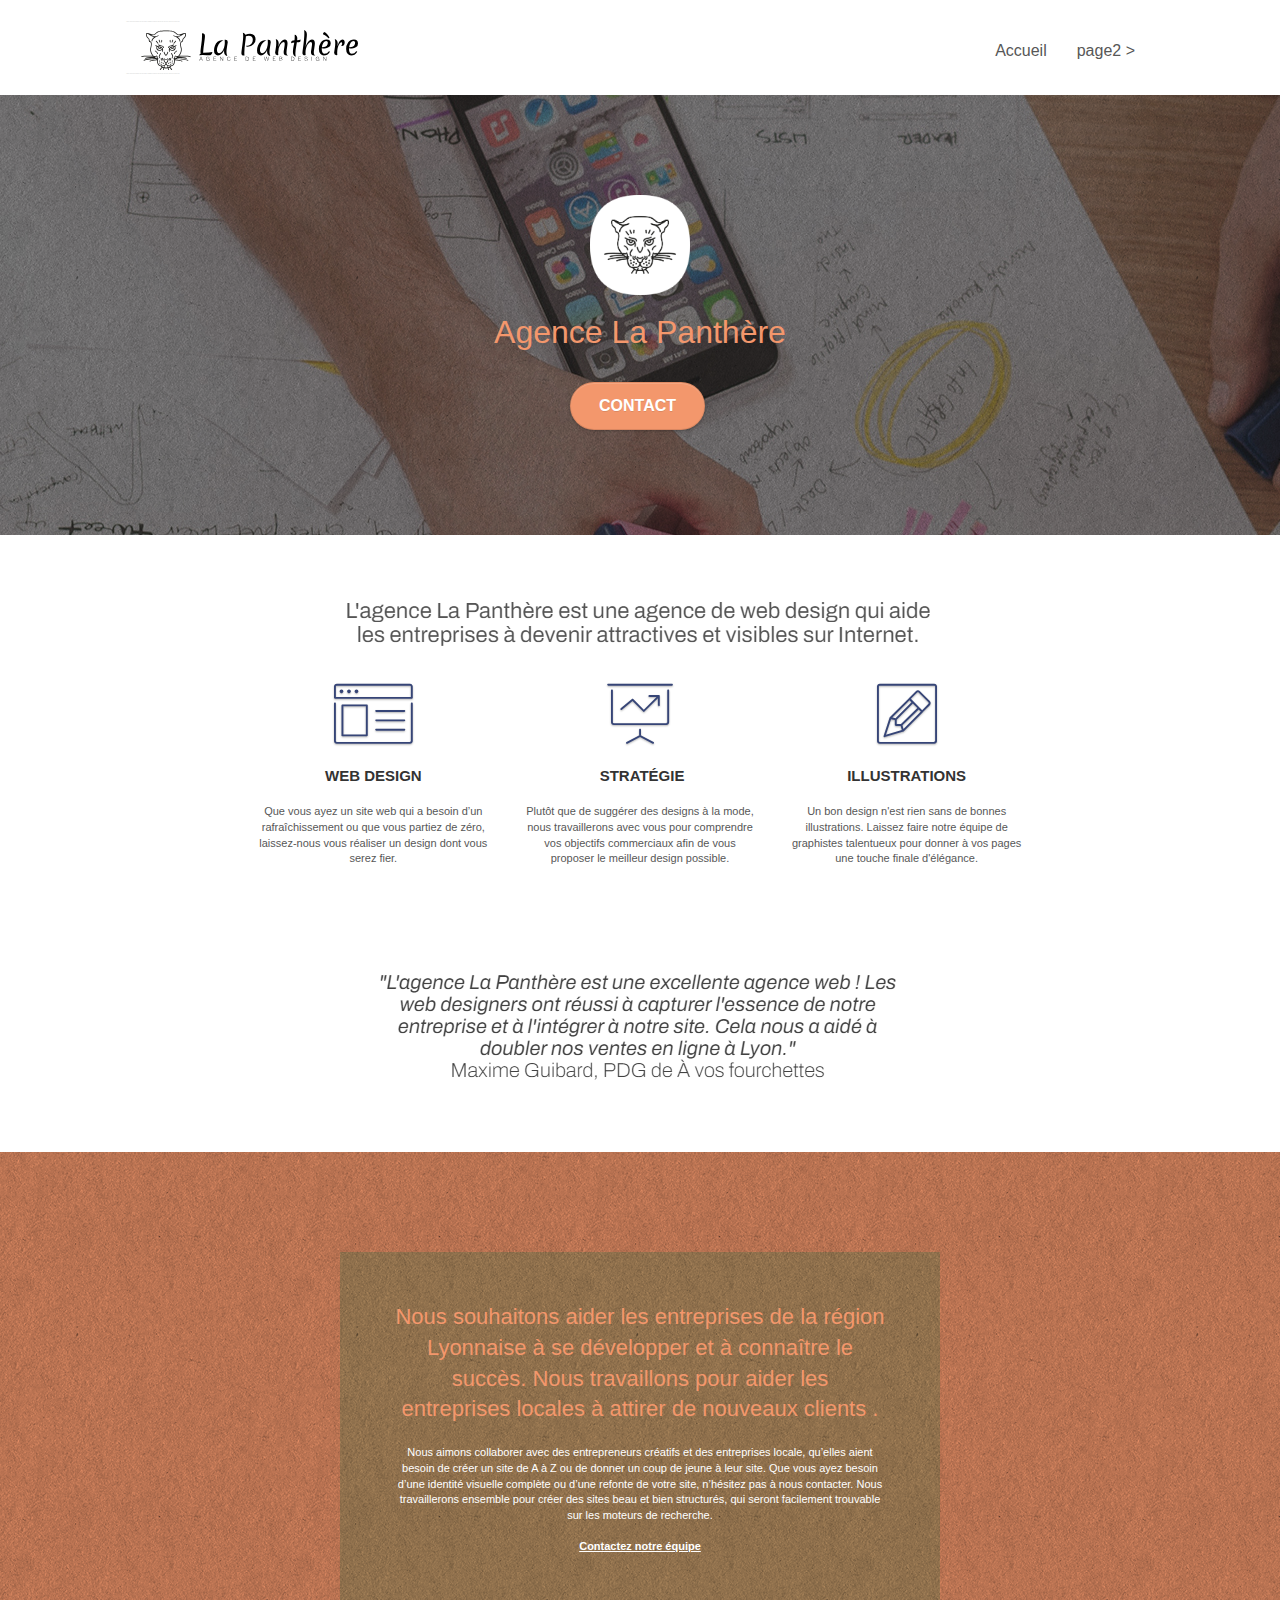
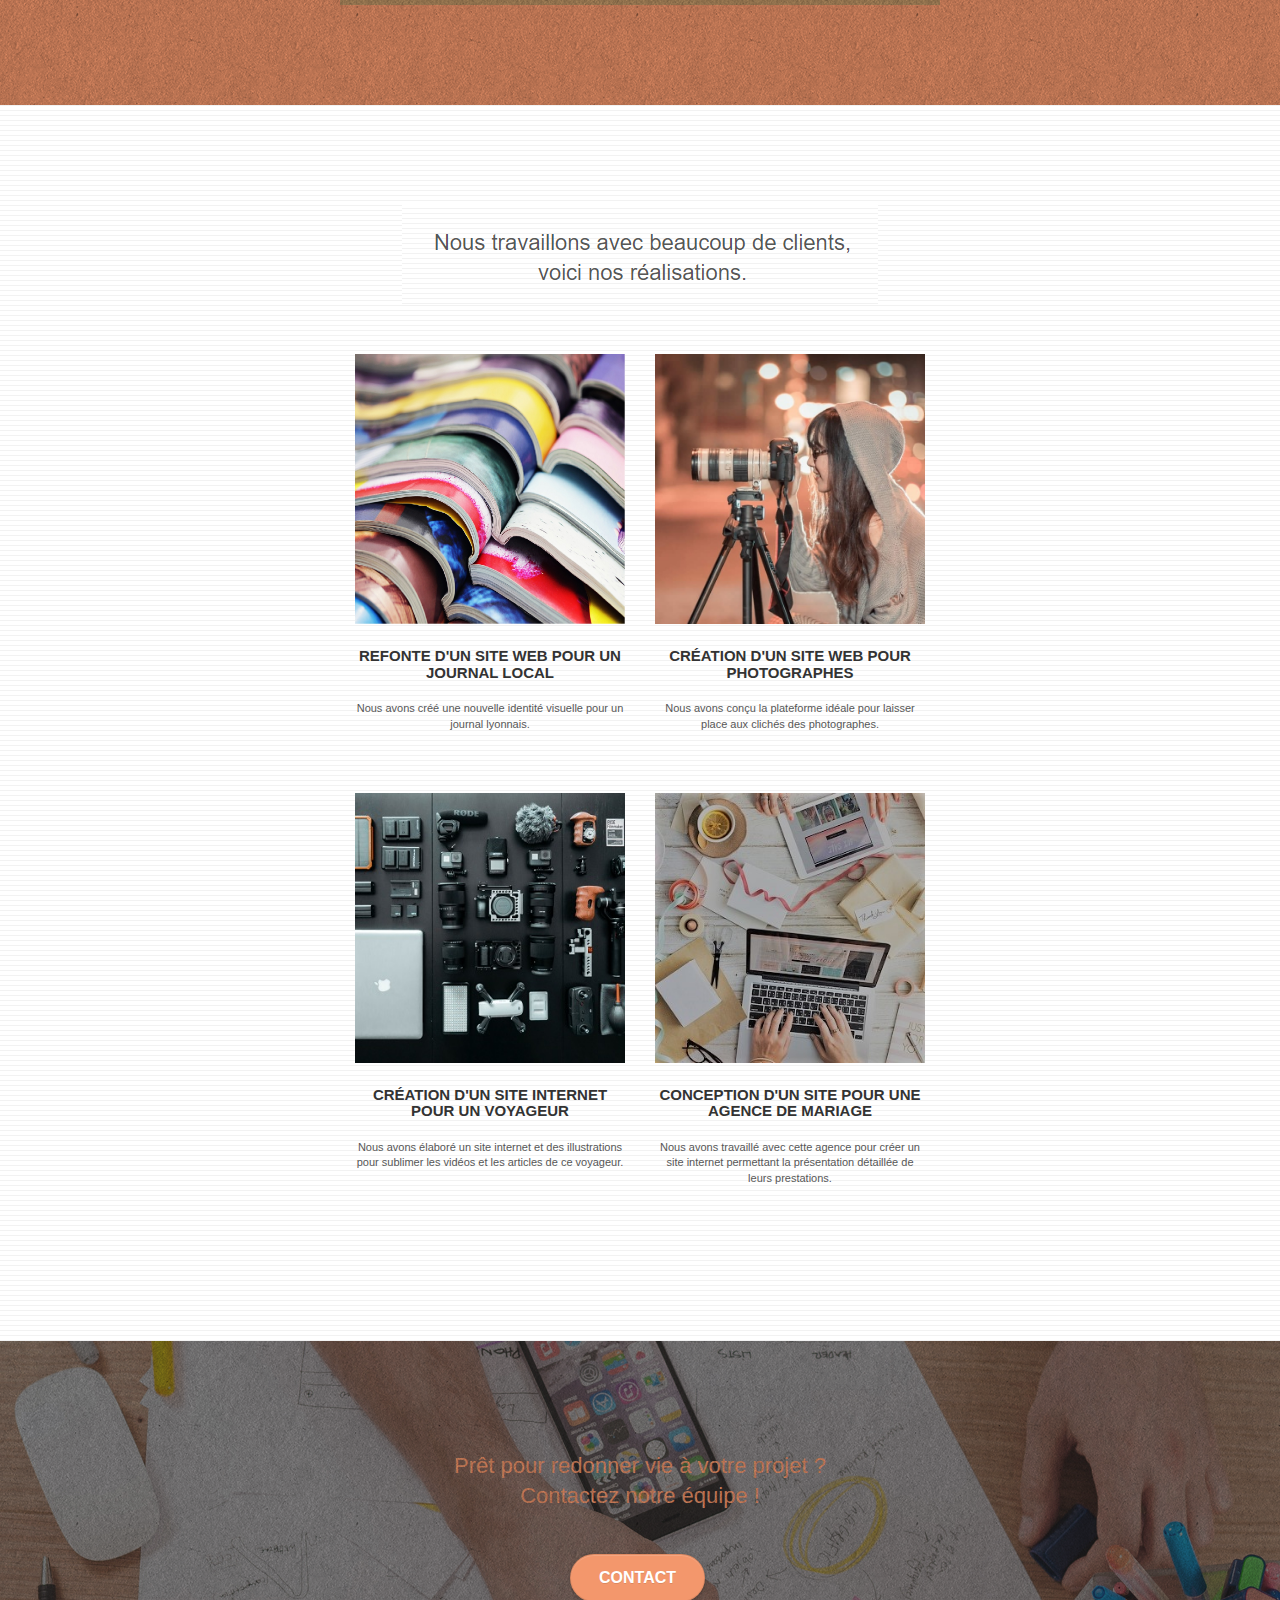
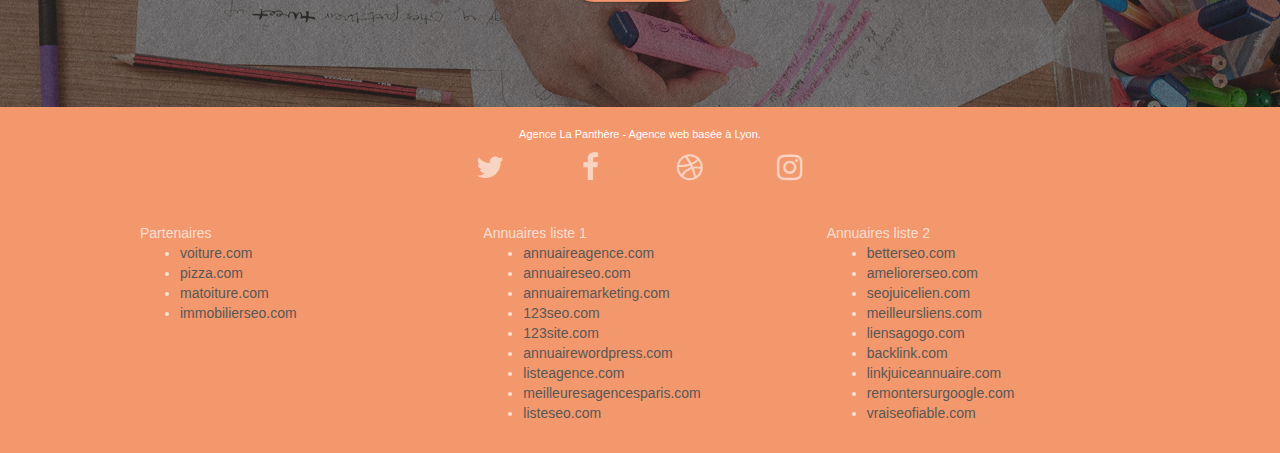
==== index.html @ 514e4740 "second comit site" ====
<!doctype html>
<html lang="Default">
<head>
    <meta charset="utf-8">
    <meta name="keywords" content="seo, google, site web, site internet, agence design paris, agence design, agence design,agence design,agence design,agence design,agence design,agence design,agence design,agence design">
    <meta name="description" content="">
    <meta name="viewport" content="width=device-width, initial-scale=1.0, viewport-fit=cover">
    <link rel="shortcut icon" type="image/png" href="favicon.jpg">
    
	<link rel="stylesheet" type="text/css" href="./css/bootstrap.css">
	<link rel="stylesheet" type="text/css" href="style.css">
	<link rel="stylesheet" type="text/css" href="./css/font-awesome.css">
	<link rel="stylesheet" type="text/css" href="./css/et-line.css">
	
    
	<script src="./js/jquery-2.1.0.js"></script>
	<script src="./js/bootstrap.js"></script>
	<script src="./js/blocs.js"></script>
	<script src="./js/jquery.touchSwipe.js" defer></script>
	<script src="./js/gmaps.js"></script>

    <title>.</title>

    
<!-- Analytics -->
 
<!-- Analytics END -->
    
</head>
<body>
<!-- Principal conteneur -->
<div class="page-container">
    
<!-- bloc-0 -->
<div class="bloc bgc-white l-bloc " id="bloc-0">
	<div class="container bloc-sm">

		<nav class="navbar row">
			<div class="navbar-header">
				<div class="keywords" style="color:#cccccc;font-size:1px;">Agence web à paris, stratégie web, web design, illustrations, design de site web, site web, web, internet, site internet, site</div>
				<a class="navbar-brand" href="index.html"><img src="img/agence-la-panthere-monochrome.svg" alt="paris web design logo agence web meilleure agence" height="40" /></a>
				<div class="keywords" style="color:#cccccc;font-size:1px;">Agence web à paris, stratégie web, web design, illustrations, design de site web, site web, web, internet, site internet, site</div>
				<button id="nav-toggle" type="button" class="ui-navbar-toggle navbar-toggle" data-toggle="collapse" data-target=".navbar-1">
					<span class="sr-only">Toggle navigation</span><span class="icon-bar"></span><span class="icon-bar"></span><span class="icon-bar"></span>
				</button>
			</div>
			<div class="collapse navbar-collapse navbar-1 special-dropdown-nav">
				<ul class="site-navigation nav navbar-nav">
					<li>
						<a href="index.html">Accueil</a>
					</li>
					<li>
					</li>
					<li>
						<a href="page2.html">page2 &gt;</a>
					</li>
				</ul>
			</div>
		</nav>
	</div>
</div>
<!-- bloc-0 END -->

<!-- bloc-1-presentation -->
<div class="bloc bgc-dark-slate-blue bg-banniere d-bloc bg-t-edge bloc-bg-texture texture-paper b-parallax" id="bloc-1-hero">
	<div class="container bloc-lg">
		<div class="row tight-width-whitespace">
			<div class="col-sm-12">
				<img src="img/logo.png" class="center-block image-resize-mode" width="100" alt="Agence La Panthère, agence web paris, création logo paris" />
				<h1 class="text-center hero-bloc-text tc-white ">
					Agence La Panthère
				</h1>
				<div class="text-center">
					<a href="page2.html" class="btn btn-lg btn-clean btn-rd cta-hero btn-atomic-tangerine" id="cta-hero">Contact</a>
				</div>
			</div>
		</div>
	</div>
</div>
<!-- bloc-1-presentation END -->

<!-- bloc-2-services -->
<div class="bloc bgc-white l-bloc" id="bloc-2-services">
	<div class="container bloc-md">
		<div class="row">
			<div class="col-sm-12 text-center">
				<img alt="agence web, agence web paris, web design paris, stratégie web" src="img/title.png" />
			</div>
		</div>
		<div class="row voffset-lg med-width-whitespace">
			<div class="col-sm-4">
				<div class="text-center">
					<span class="et-icon-browser sm-shadow icon-dark-slate-blue icons icon-lg"></span>
				</div>
				<h3 class="mg-md text-center">
					Web design
				</h3>
				<p class="text-center ">
					Que vous ayez un site web qui a besoin d&rsquo;un rafraîchissement ou que vous partiez de zéro, laissez-nous vous réaliser un design dont vous serez fier.
				</p>
			</div>
			<div class="col-sm-4">
				<div class="text-center">
					<span class="et-icon-presentation sm-shadow icon-dark-slate-blue icons icon-lg"></span>
				</div>
				<h3 class="mg-md text-center">
					&nbsp;Stratégie
				</h3>
				<p class="text-center ">
					Plutôt que de suggérer des designs à la mode, nous travaillerons avec vous pour comprendre vos objectifs commerciaux afin de vous proposer le meilleur design possible.<br>
				</p>
			</div>
			<div class="col-sm-4">
				<div class="text-center">
					<span class="et-icon-edit sm-shadow icon-dark-slate-blue icons icon-lg"></span>
				</div>
				<h3 class="mg-md text-center">
					Illustrations
				</h3>
				<p class="text-center ">
					Un bon design n'est rien sans de bonnes illustrations. Laissez faire notre équipe de graphistes talentueux pour donner à vos pages une touche finale d'élégance.
				</p>
			</div>
		</div>
		<div class="row voffset-lg voffset">
			<div class="col-xs-12 col-md-8 col-md-offset-2 text-center">
				<img alt="agence web, agence web paris, web design paris, stratégie web" src="img/citation.png" />

			</div>
		</div>
	</div>
</div>
<!-- bloc-2-services END -->

<!-- bloc-3-what-i-do -->
<div class="bloc tc-white bgc-atomic-tangerine bg-presentation d-bloc bloc-bg-texture texture-paper b-parallax" id="bloc-3-what-i-do">
	<div class="container bloc-lg">
		<div class="row tight-width-whitespace black-background">
			<div class="col-sm-12">
				<h2 class="mg-md text-center tc-white">
					Nous souhaitons aider les entreprises de la région Lyonnaise à se développer et à connaître le succès. Nous travaillons pour aider les entreprises locales à attirer de nouveaux clients .<br>
				</h2>
				<p class="text-center white">
					Nous aimons collaborer avec des entrepreneurs créatifs et des entreprises locale, qu’elles aient besoin de créer un site de A à Z ou de donner un coup de jeune à leur site. Que vous ayez besoin d’une identité visuelle complète ou d’une refonte de votre site, n’hésitez pas à nous contacter. Nous travaillerons ensemble pour créer des sites beau et bien structurés, qui seront facilement trouvable sur les moteurs de recherche. <br><br><a class="ltc-white bold-link" href="page2.html">Contactez notre équipe</a><br>
				</p>
			</div>
		</div>
	</div>
</div>
<!-- bloc-3-what-i-do END -->

<!-- bloc-4-portfolio -->
<div class="bloc bgc-white bg-lines-h2-bg bg-repeat l-bloc" id="bloc-4-portfolio">
	<div class="container bloc-lg">
		<div class="row">
			<div class="col-sm-12 text-center">
				<img alt="agence web, agence web paris, web design paris, stratégie web" src="img/title2.png" />
			</div>
		</div>
		<div class="row tight-width-whitespace portfolio-row">
			<div class="col-sm-6">
				<a href="#" data-lightbox="img/1.jpg" data-gallery-id="gallery-1" data-caption="Refonte d'un site web pour un journal local" data-frame="snapshot-lb"><img src="img/1.jpg" alt="paris web design logo agence web meilleure agence et refonte site web journal" class="img-responsive portfolio-thumb" /></a>
				<h3 class="mg-md text-center">
					Refonte d'un site web pour un journal local
				</h3>
				<p class="text-center">
					Nous avons créé une nouvelle identité visuelle pour un journal lyonnais.
				</p>
			</div>
			<div class="col-sm-6">
				<a href="#" data-lightbox="img/2.jpg" data-gallery-id="gallery-1" data-caption="Création d'un site web pour photographes" data-frame="snapshot-lb"><img src="img/2.jpg" class="img-responsive portfolio-thumb" alt="paris web design logo agence web meilleure agence, Création d'un site web pour photographes" /></a>
				<h3 class="mg-md text-center">
					Création d'un site web pour photographes
				</h3>
				<p class="text-center">
					Nous avons conçu la plateforme idéale pour laisser place aux clichés des photographes.
				</p>
			</div>
		</div>
		<div class="row tight-width-whitespace portfolio-row">
			<div class="col-sm-6">
				<a href="#" data-lightbox="img/3.bmp" data-gallery-id="gallery-1" data-caption="Création d'un site internet pour un voyageur" data-frame="snapshot-lb"><img src="img/3.bmp" class="img-responsive portfolio-thumb" alt="paris web design logo agence web meilleure agence, Création d'un site web pour voyageur"/></a>
				<h3 class="mg-md text-center">
					Création d'un site internet pour un voyageur
				</h3>
				<p class="text-center">
					Nous avons élaboré un site internet et des illustrations pour sublimer les vidéos et les articles de ce voyageur.
				</p>
			</div>
			<div class="col-sm-6">
				<a href="#" data-lightbox="img/4.bmp" data-gallery-id="gallery-1" data-caption="Conception d'un site pour une agence de mariage" data-frame="snapshot-lb"><img src="img/4.bmp" class="img-responsive portfolio-thumb" alt="paris web design logo agence web meilleure agence, Création d'un site web pour agence de mariage" /></a>
				<h3 class="mg-md text-center">
					Conception d'un site pour une agence de mariage
				</h3>
				<p class="text-center">
					Nous avons travaillé avec cette agence pour créer un site internet permettant la présentation détaillée de leurs prestations.
				</p>
			</div>
		</div>
	</div>
</div>
<!-- bloc-4-portfolio END -->

<!-- bloc-5-cta -->
<div class="bloc bgc-dark-slate-blue bg-banniere d-bloc bloc-bg-texture texture-paper" id="bloc-5-cta">
	<div class="container bloc-lg">
		<div class="row">
			<h2 class="mg-md text-center tc-white">
				Prêt pour redonner vie à votre projet ?<br>Contactez notre équipe !
			</h2>
			<div class="col-sm-12 text-center">
				<a href="page2.html" class="btn btn-atomic-tangerine btn-clean btn-rd btn-lg cta-hero">Contact</a>
			</div>
		</div>
	</div>
</div>
<!-- bloc-5-cta END -->

<!-- Footer - bloc-8 -->
<div class="bloc bgc-atomic-tangerine d-bloc" id="bloc-8">
	<div class="container bloc-sm">
		<div class="row">
			<div class="col-sm-12">
				<p class="text-center white">
					Agence La Panthère - Agence web basée à Lyon.<br>
				</p>
				<div class="row row-no-gutters social">
					<div class="col-sm-3">
						<div class="text-center">
							<a class="social" href="index.html"><span class="fa fa-twitter icon-md"></span></a>
						</div>
					</div>
					<div class="col-sm-3">
						<div class="text-center">
							<a class="social" href="index.html"><span class="fa fa-facebook icon-md"></span></a>
						</div>
					</div>
					<div class="col-sm-3">
						<div class="text-center">
							<a class="social" href="index.html"><span class="fa fa-dribbble icon-md"></span></a>
						</div>
					</div>
					<div class="col-sm-3">
						<div class="text-center">
							<a class="social" href="index.html"><span class="fa fa-instagram icon-md"></span></a>
						</div>
					</div>
					<div class="keywords" style="color:#F3976C;">Agence web à paris, stratégie web, web design, illustrations, design de site web, site web, web, internet, site internet, site</div>
				</div>
				<div class="row">
					<div class="col-sm-4">
						Partenaires
							<ul>
								<li><a href="voiture.com">voiture.com</a></li>
								<li><a href="pizza.com">pizza.com</a></li>
								<li><a href="matoiture.com">matoiture.com</a></li>
								<li><a href="immobilierseo.com">immobilierseo.com</a></li>
							</ul>		
					</div>
					<div class="col-sm-4">
						Annuaires liste 1
						<ul>
							<li><a href="annuaireagence.com">annuaireagence.com</a></li>
							<li><a href="annuaireseo.com">annuaireseo.com</a></li>
							<li><a href="annuairemarketing.com">annuairemarketing.com</a></li>
							<li><a href="123seoture.com">123seo.com</a></li>
							<li><a href="123site.com">123site.com</a></li>
							<li><a href="annuairewordpress.com">annuairewordpress.com</a></li>
							<li><a href="listeagence.com">listeagence.com</a></li>
							<li><a href="meilleuresagencesparis.com">meilleuresagencesparis.com</a></li>
							<li><a href="listeseo.com">listeseo.com</a></li>
						</ul>
					</div>
					<div class="col-sm-4">
						Annuaires liste 2
						<ul>
							<li><a href="betterseo.com">betterseo.com</a></li>
							<li><a href="ameliorerseo.com">ameliorerseo.com</a></li>
							<li><a href="seojuicelien.com">seojuicelien.com</a></li>
							<li><a href="meilleursliens.com">meilleursliens.com</a></li>
							<li><a href="liensagogo.com">liensagogo.com</a></li>
							<li><a href="backlink.com">backlink.com</a></li>
							<li><a href="linkjuiceannuaire.com">linkjuiceannuaire.com</a></li>
							<li><a href="remontersurgoogle.com">remontersurgoogle.com</a></li>
							<li><a href="vraiseofiable.com">vraiseofiable.com</a></li>
						</ul>
					</div>
				</div>
			</div>
		</div>
	</div>
</div>
<!-- Footer - bloc-8 END -->

</div>
<!-- Principal conteneur END -->
    

</body>
</html>
---- style.css ----
body {
    margin: 0;
    padding: 0;
    background: #FFF;
    overflow-x: hidden;
    -webkit-font-smoothing: antialiased;
    -moz-osx-font-smoothing: grayscale;
}

a,
button {
    transition: all .3s ease-in-out;
    outline: none!important;
}

a:hover {
    text-decoration: none;
    cursor: pointer;
}

#page-loading-blocs-notifaction {
    position: fixed;
    top: 0;
    bottom: 0;
    width: 100%;
    z-index: 100000;
    background: #FFFFFF url("img/pageload-spinner.gif") no-repeat center center;
}

.bloc {
    width: 100%;
    clear: both;
    background: 50% 50% no-repeat;
    padding: 0 50px;
    -webkit-background-size: cover;
    -moz-background-size: cover;
    -o-background-size: cover;
    background-size: cover;
    position: relative;
}

.bloc .container {
    padding-left: 0;
    padding-right: 0;
}

.bloc-lg {
    padding: 100px 50px;
}

.bloc-md {
    padding: 50px;
}

.bloc-sm {
    padding: 20px 50px;
}

.bg-center,
.bg-l-edge,
.bg-r-edge,
.bg-t-edge,
.bg-b-edge,
.bg-tl-edge,
.bg-bl-edge,
.bg-tr-edge,
.bg-br-edge,
.bg-repeat {
    -webkit-background-size: auto!important;
    -moz-background-size: auto!important;
    -o-background-size: auto!important;
    background-size: auto!important;
}

.bg-repeat {
    background: repeat;
}

.bg-t-edge {
    background: top no-repeat;
}

.bloc-bg-texture::before {
    content: "";
    background-size: 2px 2px;
    position: absolute;
    top: 0;
    bottom: 0;
    left: 0;
    right: 0;
}

.texture-paper::before {
    background: url("img/texture-paper.png");
    background-size: 280px 280px;
}

.b-parallax {
    background-attachment: fixed;
}

.d-bloc {
    color: rgba(255, 255, 255, .7);
}

.d-bloc button:hover {
    color: rgba(255, 255, 255, .9);
}

.d-bloc .icon-round,
.d-bloc .icon-square,
.d-bloc .icon-rounded,
.d-bloc .icon-semi-rounded-a,
.d-bloc .icon-semi-rounded-b {
    border-color: rgba(255, 255, 255, .9);
}

.d-bloc .divider-h span {
    border-color: rgba(255, 255, 255, .2);
}

.d-bloc .a-btn,
.d-bloc .navbar a,
.d-bloc .navbar-brand,
.d-bloc a .icon-sm,
.d-bloc a .icon-md,
.d-bloc a .icon-lg,
.d-bloc a .icon-xl,
.d-bloc h1 a,
.d-bloc h2 a,
.d-bloc h3 a,
.d-bloc h4 a,
.d-bloc h5 a,
.d-bloc h6 a,
.d-bloc p a {
    color: rgba(255, 255, 255, .6);
}

.d-bloc .a-btn:hover,
.d-bloc .navbar a:hover,
.d-bloc .navbar-brand:hover,
.d-bloc a:hover .icon-sm,
.d-bloc a:hover .icon-md,
.d-bloc a:hover .icon-lg,
.d-bloc a:hover .icon-xl,
.d-bloc h1 a:hover,
.d-bloc h2 a:hover,
.d-bloc h3 a:hover,
.d-bloc h4 a:hover,
.d-bloc h5 a:hover,
.d-bloc h6 a:hover,
.d-bloc p a:hover {
    color: rgba(255, 255, 255, 1);
}

.d-bloc .navbar-toggle .icon-bar {
    background: rgba(255, 255, 255, 1);
}

.d-bloc .btn-wire,
.d-bloc .btn-wire:hover {
    color: rgba(255, 255, 255, 1);
    border-color: rgba(255, 255, 255, 1);
}

.d-bloc .panel {
    color: rgba(0, 0, 0, .5);
}

.d-bloc .panel button:hover {
    color: rgba(0, 0, 0, .7);
}

.d-bloc .panel icon {
    border-color: rgba(0, 0, 0, .7);
}

.d-bloc .panel .divider-h span {
    border-color: rgba(0, 0, 0, .1);
}

.d-bloc .panel .a-btn {
    color: rgba(0, 0, 0, .6);
}

.d-bloc .panel .a-btn:hover {
    color: rgba(0, 0, 0, 1);
}

.d-bloc .panel .btn-wire,
.d-bloc .panel .btn-wire:hover {
    color: rgba(0, 0, 0, .7);
    border-color: rgba(0, 0, 0, .3);
}

.d-bloc .panel,
.l-bloc {
    color: rgba(0, 0, 0, .5);
}

.d-bloc .panel button:hover,
.l-bloc button:hover {
    color: rgba(0, 0, 0, .7);
}

.l-bloc .icon-round,
.l-bloc .icon-square,
.l-bloc .icon-rounded,
.l-bloc .icon-semi-rounded-a,
.l-bloc .icon-semi-rounded-b {
    border-color: rgba(0, 0, 0, .7);
}

.d-bloc .panel .divider-h span,
.l-bloc .divider-h span {
    border-color: rgba(0, 0, 0, .1);
}

.d-bloc .panel .a-btn,
.l-bloc .a-btn,
.l-bloc .navbar a,
.l-bloc .navbar-brand,
.l-bloc a .icon-sm,
.l-bloc a .icon-md,
.l-bloc a .icon-lg,
.l-bloc a .icon-xl,
.l-bloc h1 a,
.l-bloc h2 a,
.l-bloc h3 a,
.l-bloc h4 a,
.l-bloc h5 a,
.l-bloc h6 a,
.l-bloc p a {
    color: rgba(0, 0, 0, .6);
}

.d-bloc .panel .a-btn:hover,
.l-bloc .a-btn:hover,
.l-bloc .navbar a:hover,
.l-bloc .navbar-brand:hover,
.l-bloc a:hover .icon-sm,
.l-bloc a:hover .icon-md,
.l-bloc a:hover .icon-lg,
.l-bloc a:hover .icon-xl,
.l-bloc h1 a:hover,
.l-bloc h2 a:hover,
.l-bloc h3 a:hover,
.l-bloc h4 a:hover,
.l-bloc h5 a:hover,
.l-bloc h6 a:hover,
.l-bloc p a:hover {
    color: rgba(0, 0, 0, 1);
}

.l-bloc .navbar-toggle .icon-bar {
    color: rgba(0, 0, 0, .6);
}

.d-bloc .panel .btn-wire,
.d-bloc .panel .btn-wire:hover,
.l-bloc .btn-wire,
.l-bloc .btn-wire:hover {
    color: rgba(0, 0, 0, .7);
    border-color: rgba(0, 0, 0, .3);
}

.voffset {
    margin-top: 30px;
}

.voffset-lg {
    margin-top: 80px;
}

.row-no-gutters {
    margin-right: 0;
    margin-left: 0;
}

.row.row-no-gutters > [class^="col-"],
.row.row-no-gutters > [class*=" col-"] {
    padding-right: 0;
    padding-left: 0;
}

#bloc-1-hero h1 {
    font-size: 32px;
}

.navbar {
    margin-bottom: 0;
    z-index: 1;
}

.navbar-brand {
    height: auto;
    padding: 3px 15px;
    font-size: 25px;
    font-weight: normal;
    font-weight: 600;
    line-height: 44px;
}

.navbar-brand img {
    max-height: 200px;
    margin: 0 5px 0 0;
    display: inline;
}

.navbar-brand img[src$=svg] {
    min-width: 100px;
}

.nav-center .navbar-brand img {
    margin: 0;
}

.navbar .nav {
    padding-top: 2px;
    margin-right: -16px;
    float: right;
    z-index: 1;
}

.nav > li {
    float: left;
    margin-top: 4px;
    font-size: 16px;
}

.navbar-nav .open .dropdown-menu > li > a {
    text-align: inherit;
}

.nav > li a:hover,
.nav > li a:focus {
    background: transparent;
}

.navbar-toggle {
    margin: 10px 10px 0 0;
    border: 0px;
}

.navbar-toggle:hover {
    background: transparent!important;
}

.navbar-toggle .icon-bar {
    background-color: rgba(0, 0, 0, .5);
    width: 26px;
}

.nav-invert .navbar .nav {
    float: left;
}

.nav-invert .navbar-header,
.nav-invert .navbar-brand {
    float: right;
    position: relative;
    z-index: 2;
}

@media (min-width: 768px) {
    .site-navigation {
        position: absolute;
        top: 50%;
        right: 20px;
        transform: translate(0, -50%);
        -webkit-transform: translateY(-50%);
    }
    .nav > li .dropdown-menu a,
    .nav > li .dropdown-menu a:hover {
        color: #484848;
    }
    .nav-invert .site-navigation {
        left: 0;
        right: 0;
    }
    .nav-center {
        text-align: center;
    }
    .nav-center .navbar-header {
        width: 100%;
    }
    .nav-center .navbar-header,
    .nav-center .navbar-brand,
    .nav-center .nav > li {
        float: none;
        display: inline-block;
    }
    .nav-center .site-navigation {
        position: relative;
        width: 100%;
        right: 0;
        margin-right: 0px;
        margin-top: 20px;
    }
    .nav-center.mini-nav .navbar-toggle {
        float: none;
        margin: 10px auto 0;
    }
}

.nav > li > .dropdown a {
    background: none!important;
    display: block;
    padding: 14px 15px;
}

nav .caret {
    margin: 0 5px;
}

.dropdown-menu .dropdown-menu {
    top: -8px;
    left: 100%;
}

.dropdown-menu .dropmenu-flow-right {
    top: 100%;
    left: 0;
    margin-left: -1px;
    border-top-left-radius: 0;
    border-top-right-radius: 0;
}

.dropdown-menu .dropdown span {
    border: 4px solid black;
    border-top-color: transparent;
    border-right-color: transparent;
    border-bottom-color: transparent;
    margin: 6px -5px 0 0!important;
    float: right;
}

.mg-md {
    margin-top: 10px;
    margin-bottom: 20px;
}

.mg-lg {
    margin-top: 10px;
    margin-bottom: 40px;
}

.btn {
    margin: 0 5px 5px 0;
}

.btn.pull-right {
    margin: 0 0 5px 5px;
}

.btn-d,
.btn-d:hover,
.btn-d:focus {
    color: #FFF;
    background: rgba(0, 0, 0, .3);
}

button {
    outline: none!important;
}

.btn-rd {
    border-radius: 40px;
}

.btn-clean {
    border: 1px solid rgba(0, 0, 0, .08);
    border-bottom-color: rgba(0, 0, 0, .1);
    text-shadow: 0 1px 0 rgba(0, 0, 1, .1);
    box-shadow: 0 1px 3px rgba(0, 0, 1, .25), inset 0 1px 0 0 rgba(255, 255, 255, .15);
}

.icon-md {
    font-size: 30px!important;
}

.icon-lg {
    font-size: 60px!important;
}

.sm-shadow {
    text-shadow: 0 1px 2px rgba(0, 0, 0, .3);
}

.panel-sq,
.panel-sq .panel-heading,
.panel-sq .panel-footer {
    border-radius: 0;
}

.panel-rd {
    border-radius: 30px;
}

.panel-rd .panel-heading {
    border-radius: 29px 29px 0 0;
}

.panel-rd .panel-footer {
    border-radius: 0 0 29px 29px;
}

.form-control {
    border-color: rgba(0, 0, 0, .1);
    box-shadow: none;
}

.scrollToTop {
    width: 40px;
    height: 40px;
    position: fixed;
    bottom: 20px;
    right: 20px;
    opacity: 0;
    z-index: 500;
    transition: all .3s ease-in-out;
}

.scrollToTop span {
    margin-top: 6px;
}

.showScrollTop {
    font-size: 14px;
    opacity: 1;
}

a[data-lightbox] {
    position: relative;
    display: block;
    text-align: center;
}

a[data-lightbox]:hover::before {
    content: "+";
    font-family: "HelveticaNeue-Light", "Helvetica Neue Light", "Helvetica Neue", Helvetica, Arial;
    font-size: 32px;
    width: 50px;
    height: 50px;
    margin-left: -25px;
    border-radius: 50%;
    background: rgba(0, 0, 0, .6);
    color: #FFF;
    font-weight: 100;
    z-index: 1;
    position: absolute;
    top: 50%;
    transform: translateY(-50%);
    -webkit-transform: translateY(-50%);
}

a[data-lightbox]:hover img {
    opacity: 0.6;
    -webkit-animation-fill-mode: none;
    animation-fill-mode: none;
}

#lightbox-modal {
    display: flex;
    align-items: center;
}

#lightbox-modal .modal-dialog {
    width: 90%;
    max-width: 900px;
    margin: 0 auto 0;
}

#lightbox-modal .modal-dialog img {
    max-height: 90vh;
    margin: 0 auto;
}

.lightbox-caption {
    padding: 20px;
    color: #FFF;
    background: rgba(0, 0, 0, .5);
    position: absolute;
    left: 15px;
    right: 15px;
    bottom: 5px;
}

.close-lightbox {
    color: #FFF;
    font-size: 30px;
    position: absolute;
    top: 20px;
    right: 20px;
    z-index: 20;
    background: rgba(0, 0, 0, .5);
    border: none;
    line-height: 30px;
    padding: 0 9px 5px;
    opacity: 0.3;
}

.close-lightbox:hover,
.next-lightbox:hover,
.prev-lightbox:hover {
    opacity: 1.0;
    color: #FFF;
}

.next-lightbox,
.prev-lightbox {
    font-size: 20px;
    color: rgba(255, 255, 255, .9);
    background: rgba(0, 0, 0, .5);
    transition: all .2s ease-in-out;
    position: absolute;
    top: 45%;
    z-index: 1;
    opacity: 0.4;
}

.next-lightbox {
    padding: 6px 8px 1px 13px;
    right: 25px;
}

.prev-lightbox {
    padding: 6px 13px 1px 10px;
    left: 25px;
}

.snapshot-lb .modal-body {
    padding-bottom: 45px;
}

.snapshot-lb .lightbox-caption {
    padding: 0;
    color: rgba(0, 0, 0, .5);
    background: none;
}

h1,
h2,
h3,
h4,
h5,
h6,
p,
label,
.btn,
a {
    font-family: "helvetica";
    font-weight: 400;
    color: #575757!important;
}

.container {
    max-width: 1000px;
}

.hero-bloc-text {
    font-size: 38px;
}

.hero-bloc-text-sub {
    font-size: 36px;
}

.statement-bloc-text {
    line-height: 26px;
    font-style: italic;
    font-size: 20px;
    text-align: center;
    font-weight: lighter;
    max-width: 520px;
    margin: auto auto auto auto;
}

p {
    font-size: 11px;
}

.tight-width-whitespace {
    max-width: 600px;
    margin: auto auto auto auto;
}

.h1 {
    font-size: 20px;
    font-family: "Open Sans";
}

.cta-hero {
    margin-top: 22px;
    color: #FFFFFF!important;
    text-transform: uppercase;
    padding: 12px 28px 12px 28px;
    font-size: 16px;
    font-weight: 700;
}

.social {
    max-width: 400px;
    margin: auto auto auto auto;
}

h2 {
    font-size: 22px;
    line-height: 1.4em;
}

h3 {
    font-size: 15px;
    text-transform: uppercase;
    font-weight: 700;
    color: #333333!important;
}

.med-width-whitespace {
    max-width: 800px;
    margin: auto auto auto auto;
    box-shadow: 0px 0px 0px #000000;
}

h1 {
    color: #333333!important;
}

h4 {
    color: #333333!important;
}

.icons {
    margin-bottom: 14px;
    margin-top: 24px;
}

.white {
    color: #FFFFFF!important;
}

.portfolio-thumb {
    margin-bottom: 24px;
}

.portfolio-row {
    margin-bottom: 44px;
    margin-top: 50px;
}

.avatar {
    box-shadow: 0px 4px 9px rgba(0, 0, 0, 0.3);
}

.black-background {
    background-color: rgba(165, 147, 99, 0.7);
    padding: 40px 40px 40px 40px;
}

.bold-link {
    font-weight: 900;
    text-decoration: underline!important;
}

.bgc-white {
    background-color: #FFFFFF;
}

.bgc-dark-slate-blue {
    background-color: #364577;
}

.bgc-atomic-tangerine {
    background-color: #F3976C;
}

.tc-white {
    color: #F3976C!important;
}

.btn-atomic-tangerine {
    background: #F3976C;
    color: #FFFFFF!important;
}

.btn-atomic-tangerine:hover {
    background: #c27956!important;
    color: #FFFFFF!important;
}

.ltc-white {
    color: #FFFFFF!important;
}

.ltc-white:hover {
    color: #cccccc!important;
}

.ltc-atomic-tangerine {
    color: #F3976C!important;
}

.ltc-atomic-tangerine:hover {
    color: #c27956!important;
}

.icon-dark-slate-blue {
    color: #364577!important;
    border-color: #364577!important;
}

.bg-dots-bg {
    background-image: url("img/dots-bg.png");
}

.bg-lines-h2-bg {
    background-image: url("img/lines-h2-bg.png");
}

.bg-banniere {
    background-image: url("img/agence-la-panthere.jpg");
}

.bg-presentation {
    background-image: url("img/image-de-presentation.bmp");
}

@media (max-width: 1024px) {
    .bloc {
        padding-left: 20px;
        padding-right: 20px;
    }
    .bloc.full-width-bloc,
    .bloc-tile-2.full-width-bloc .container,
    .bloc-tile-3.full-width-bloc .container,
    .bloc-tile-4.full-width-bloc .container {
        padding-left: 0;
        padding-right: 0;
    }
}

@media (max-width: 992px) and (min-width: 768px) {
    .navbar .nav {
        max-width: 80%
    }
    .nav-center.navbar .nav {
        max-width: 100%
    }
}

@media only screen and (min-device-width: 768px) and (max-device-width: 1024px) and (orientation: landscape) {
    .b-parallax {
        background-attachment: scroll;
    }
}

@media only screen and (min-device-width: 1024px) and (max-device-width: 1366px) and (-webkit-min-device-pixel-ratio: 1.5) {
    .b-parallax {
        background-attachment: scroll;
    }
}

@media (max-width: 991px) {
    .container {
        width: 100%;
    }
    .b-parallax {
        background-attachment: scroll;
    }
    .page-container,
    #hero-bloc {
        overflow-x: hidden;
        position: relative;
    }
    .bloc {
        padding-left: constant(safe-area-inset-left);
        padding-right: constant(safe-area-inset-right);
    }
    .bloc-group,
    .bloc-group .bloc {
        display: block;
        width: 100%;
    }
    .bloc-fill-screen .fill-bloc-top-edge,
    .bloc-fill-screen .fill-bloc-bottom-edge {
        padding: 0 20px;
        padding-left: constant(safe-area-inset-left);
        padding-right: constant(safe-area-inset-right);
    }
}

@media (max-width: 767px) {
    .page-container {
        overflow-x: hidden;
        position: relative;
    }
    h1,
    h2,
    h3,
    h4,
    h5,
    h6,
    p,
    #disqus_thread {
        padding-left: 10px!important;
        padding-right: 10px!important;
    }
    .b-parallax {
        background-attachment: scroll;
    }
    .navbar .nav {
        padding-top: 0;
        border-top: 1px solid rgba(0, 0, 0, .2);
        float: none!important;
    }
    .navbar.row {
        margin-left: 0;
        margin-right: 0;
    }
    .site-navigation {
        position: inherit;
        transform: none;
        -webkit-transform: none;
        -ms-transform: none;
    }
    .nav > li {
        margin-top: 0;
        border-bottom: 1px solid rgba(0, 0, 0, .1);
        background: rgba(0, 0, 0, .05);
        text-align: left;
        padding-left: 15px;
        width: 100%;
    }
    .nav > li:hover {
        background: rgba(0, 0, 0, .08);
    }
    .dropdown .dropdown a .caret {
        float: none;
        margin: 5px 0 0 10px!important;
        border: 4px solid black;
        border-bottom-color: transparent;
        border-right-color: transparent;
        border-left-color: transparent;
    }
    #hero-bloc .navbar .nav {
        background: rgba(0, 0, 0, .8);
    }
    #hero-bloc .navbar .nav a {
        color: rgba(255, 255, 255, .6);
    }
    .hero {
        padding: 50px 0;
    }
    .hero-nav {
        left: -1px;
        right: -1px;
    }
    .navbar-collapse {
        padding: 0;
        overflow-x: hidden;
        -webkit-box-shadow: none;
        box-shadow: none;
    }
    .navbar-brand img {
        max-height: 40px;
        width: auto;
    }
    .nav-invert .navbar-header {
        float: none;
        width: 100%;
    }
    .nav-invert .navbar-toggle {
        float: left;
        margin-left: 10px;
    }
    .bloc {
        padding-left: 0;
        padding-right: 0;
    }
    .bloc-xxl,
    .bloc-xl,
    .bloc-lg {
        padding: 40px 0;
    }
    .bloc-sm,
    .bloc-md {
        padding-left: 0;
        padding-right: 0;
    }
    .bloc-tile-2 .container,
    .bloc-tile-3 .container,
    .bloc-tile-4 .container,
    .bloc-fill-screen .fill-bloc-top-edge,
    .bloc-fill-screen .fill-bloc-bottom-edge {
        padding-left: 0;
        padding-right: 0;
    }
    .a-block {
        padding: 0 10px;
    }
    .btn-dwn {
        display: none;
    }
    .voffset {
        margin-top: 5px;
    }
    .voffset-md {
        margin-top: 20px;
    }
    .voffset-lg {
        margin-top: 30px;
    }
    form {
        padding: 5px;
    }
    .close-lightbox {
        display: inline-block;
    }
    .blocsapp-device-iphone5 {
        background-size: 216px 425px;
        padding-top: 60px;
        width: 216px;
        height: 425px;
    }
    .blocsapp-device-iphone5 img {
        width: 180px;
        height: 320px;
    }
}

@media (max-width: 400px) {
    .bloc {
        padding-left: 0;
        padding-right: 0;
    }
}

@media (max-width: 767px) {
    .bloc-mob-center-text {
        text-align: center;
    }
}
---- css/et-line.css ----
@font-face {
    font-family: et-line;
    src: url(../fonts/et-line.eot);
    src: url(../fonts/et-line.eot?#iefix) format('embedded-opentype'), url(../fonts/et-line.woff) format('woff'), url(../fonts/et-line.ttf) format('truetype'), url(../fonts/et-line.svg#et-line) format('svg');
    font-weight: 400;
    font-style: normal
}

.et-icon-adjustments,
.et-icon-alarmclock,
.et-icon-anchor,
.et-icon-aperture,
.et-icon-attachment,
.et-icon-bargraph,
.et-icon-basket,
.et-icon-beaker,
.et-icon-bike,
.et-icon-book-open,
.et-icon-briefcase,
.et-icon-browser,
.et-icon-calendar,
.et-icon-camera,
.et-icon-caution,
.et-icon-chat,
.et-icon-circle-compass,
.et-icon-clipboard,
.et-icon-clock,
.et-icon-cloud,
.et-icon-compass,
.et-icon-desktop,
.et-icon-dial,
.et-icon-document,
.et-icon-documents,
.et-icon-download,
.et-icon-dribbble,
.et-icon-edit,
.et-icon-envelope,
.et-icon-expand,
.et-icon-facebook,
.et-icon-flag,
.et-icon-focus,
.et-icon-gears,
.et-icon-genius,
.et-icon-gift,
.et-icon-global,
.et-icon-globe,
.et-icon-googleplus,
.et-icon-grid,
.et-icon-happy,
.et-icon-hazardous,
.et-icon-heart,
.et-icon-hotairballoon,
.et-icon-hourglass,
.et-icon-key,
.et-icon-laptop,
.et-icon-layers,
.et-icon-lifesaver,
.et-icon-lightbulb,
.et-icon-linegraph,
.et-icon-linkedin,
.et-icon-lock,
.et-icon-magnifying-glass,
.et-icon-map,
.et-icon-map-pin,
.et-icon-megaphone,
.et-icon-mic,
.et-icon-mobile,
.et-icon-newspaper,
.et-icon-notebook,
.et-icon-paintbrush,
.et-icon-paperclip,
.et-icon-pencil,
.et-icon-phone,
.et-icon-picture,
.et-icon-pictures,
.et-icon-piechart,
.et-icon-presentation,
.et-icon-pricetags,
.et-icon-printer,
.et-icon-profile-female,
.et-icon-profile-male,
.et-icon-puzzle,
.et-icon-quote,
.et-icon-recycle,
.et-icon-refresh,
.et-icon-ribbon,
.et-icon-rss,
.et-icon-sad,
.et-icon-scissors,
.et-icon-scope,
.et-icon-search,
.et-icon-shield,
.et-icon-speedometer,
.et-icon-strategy,
.et-icon-streetsign,
.et-icon-tablet,
.et-icon-target,
.et-icon-telescope,
.et-icon-toolbox,
.et-icon-tools,
.et-icon-tools-2,
.et-icon-trophy,
.et-icon-tumblr,
.et-icon-twitter,
.et-icon-upload,
.et-icon-video,
.et-icon-wallet,
.et-icon-wine {
    font-family: et-line;
    speak: none;
    font-style: normal;
    font-weight: 400;
    font-variant: normal;
    text-transform: none;
    line-height: 1;
    -webkit-font-smoothing: antialiased;
    -moz-osx-font-smoothing: grayscale;
    display: inline-block
}

.et-icon-mobile:before {
    content: "\e000"
}

.et-icon-laptop:before {
    content: "\e001"
}

.et-icon-desktop:before {
    content: "\e002"
}

.et-icon-tablet:before {
    content: "\e003"
}

.et-icon-phone:before {
    content: "\e004"
}

.et-icon-document:before {
    content: "\e005"
}

.et-icon-documents:before {
    content: "\e006"
}

.et-icon-search:before {
    content: "\e007"
}

.et-icon-clipboard:before {
    content: "\e008"
}

.et-icon-newspaper:before {
    content: "\e009"
}

.et-icon-notebook:before {
    content: "\e00a"
}

.et-icon-book-open:before {
    content: "\e00b"
}

.et-icon-browser:before {
    content: "\e00c"
}

.et-icon-calendar:before {
    content: "\e00d"
}

.et-icon-presentation:before {
    content: "\e00e"
}

.et-icon-picture:before {
    content: "\e00f"
}

.et-icon-pictures:before {
    content: "\e010"
}

.et-icon-video:before {
    content: "\e011"
}

.et-icon-camera:before {
    content: "\e012"
}

.et-icon-printer:before {
    content: "\e013"
}

.et-icon-toolbox:before {
    content: "\e014"
}

.et-icon-briefcase:before {
    content: "\e015"
}

.et-icon-wallet:before {
    content: "\e016"
}

.et-icon-gift:before {
    content: "\e017"
}

.et-icon-bargraph:before {
    content: "\e018"
}

.et-icon-grid:before {
    content: "\e019"
}

.et-icon-expand:before {
    content: "\e01a"
}

.et-icon-focus:before {
    content: "\e01b"
}

.et-icon-edit:before {
    content: "\e01c"
}

.et-icon-adjustments:before {
    content: "\e01d"
}

.et-icon-ribbon:before {
    content: "\e01e"
}

.et-icon-hourglass:before {
    content: "\e01f"
}

.et-icon-lock:before {
    content: "\e020"
}

.et-icon-megaphone:before {
    content: "\e021"
}

.et-icon-shield:before {
    content: "\e022"
}

.et-icon-trophy:before {
    content: "\e023"
}

.et-icon-flag:before {
    content: "\e024"
}

.et-icon-map:before {
    content: "\e025"
}

.et-icon-puzzle:before {
    content: "\e026"
}

.et-icon-basket:before {
    content: "\e027"
}

.et-icon-envelope:before {
    content: "\e028"
}

.et-icon-streetsign:before {
    content: "\e029"
}

.et-icon-telescope:before {
    content: "\e02a"
}

.et-icon-gears:before {
    content: "\e02b"
}

.et-icon-key:before {
    content: "\e02c"
}

.et-icon-paperclip:before {
    content: "\e02d"
}

.et-icon-attachment:before {
    content: "\e02e"
}

.et-icon-pricetags:before {
    content: "\e02f"
}

.et-icon-lightbulb:before {
    content: "\e030"
}

.et-icon-layers:before {
    content: "\e031"
}

.et-icon-pencil:before {
    content: "\e032"
}

.et-icon-tools:before {
    content: "\e033"
}

.et-icon-tools-2:before {
    content: "\e034"
}

.et-icon-scissors:before {
    content: "\e035"
}

.et-icon-paintbrush:before {
    content: "\e036"
}

.et-icon-magnifying-glass:before {
    content: "\e037"
}

.et-icon-circle-compass:before {
    content: "\e038"
}

.et-icon-linegraph:before {
    content: "\e039"
}

.et-icon-mic:before {
    content: "\e03a"
}

.et-icon-strategy:before {
    content: "\e03b"
}

.et-icon-beaker:before {
    content: "\e03c"
}

.et-icon-caution:before {
    content: "\e03d"
}

.et-icon-recycle:before {
    content: "\e03e"
}

.et-icon-anchor:before {
    content: "\e03f"
}

.et-icon-profile-male:before {
    content: "\e040"
}

.et-icon-profile-female:before {
    content: "\e041"
}

.et-icon-bike:before {
    content: "\e042"
}

.et-icon-wine:before {
    content: "\e043"
}

.et-icon-hotairballoon:before {
    content: "\e044"
}

.et-icon-globe:before {
    content: "\e045"
}

.et-icon-genius:before {
    content: "\e046"
}

.et-icon-map-pin:before {
    content: "\e047"
}

.et-icon-dial:before {
    content: "\e048"
}

.et-icon-chat:before {
    content: "\e049"
}

.et-icon-heart:before {
    content: "\e04a"
}

.et-icon-cloud:before {
    content: "\e04b"
}

.et-icon-upload:before {
    content: "\e04c"
}

.et-icon-download:before {
    content: "\e04d"
}

.et-icon-target:before {
    content: "\e04e"
}

.et-icon-hazardous:before {
    content: "\e04f"
}

.et-icon-piechart:before {
    content: "\e050"
}

.et-icon-speedometer:before {
    content: "\e051"
}

.et-icon-global:before {
    content: "\e052"
}

.et-icon-compass:before {
    content: "\e053"
}

.et-icon-lifesaver:before {
    content: "\e054"
}

.et-icon-clock:before {
    content: "\e055"
}

.et-icon-aperture:before {
    content: "\e056"
}

.et-icon-quote:before {
    content: "\e057"
}

.et-icon-scope:before {
    content: "\e058"
}

.et-icon-alarmclock:before {
    content: "\e059"
}

.et-icon-refresh:before {
    content: "\e05a"
}

.et-icon-happy:before {
    content: "\e05b"
}

.et-icon-sad:before {
    content: "\e05c"
}

.et-icon-facebook:before {
    content: "\e05d"
}

.et-icon-twitter:before {
    content: "\e05e"
}

.et-icon-googleplus:before {
    content: "\e05f"
}

.et-icon-rss:before {
    content: "\e060"
}

.et-icon-tumblr:before {
    content: "\e061"
}

.et-icon-linkedin:before {
    content: "\e062"
}

.et-icon-dribbble:before {
    content: "\e063"
}
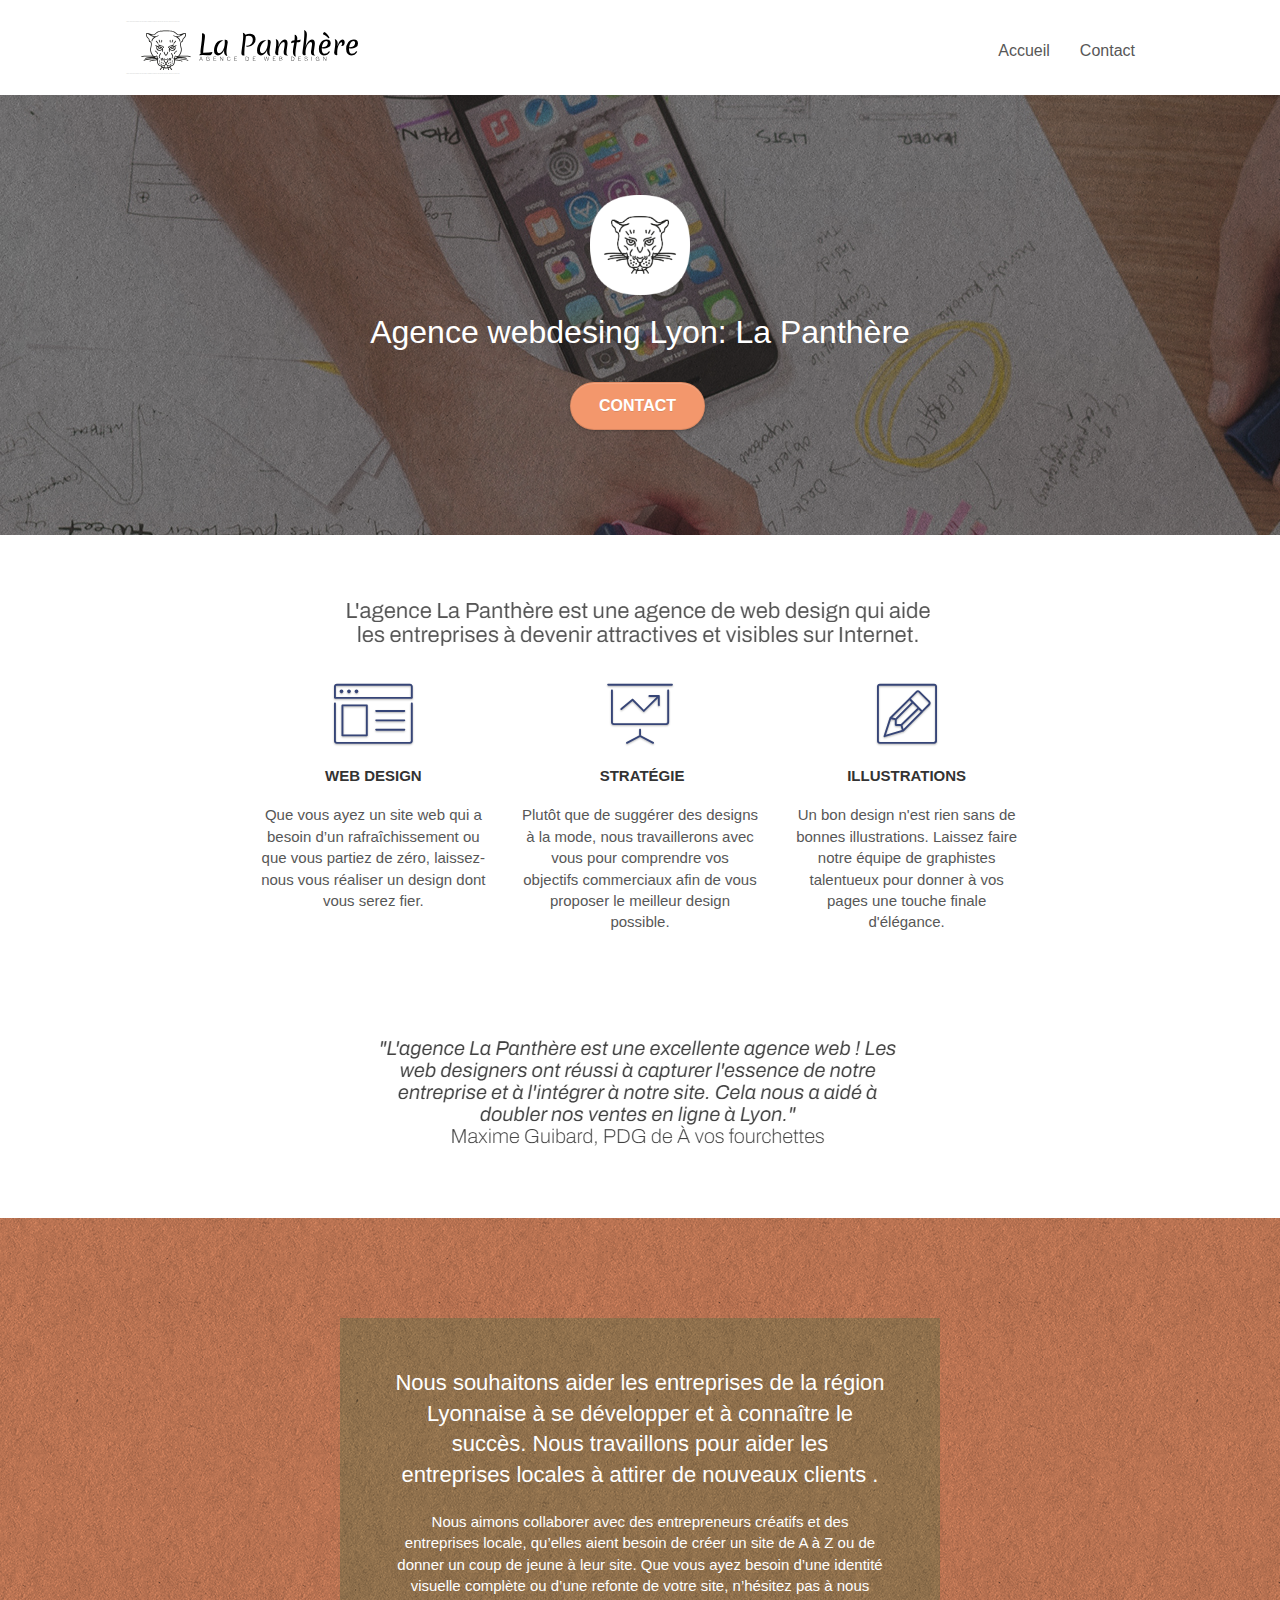
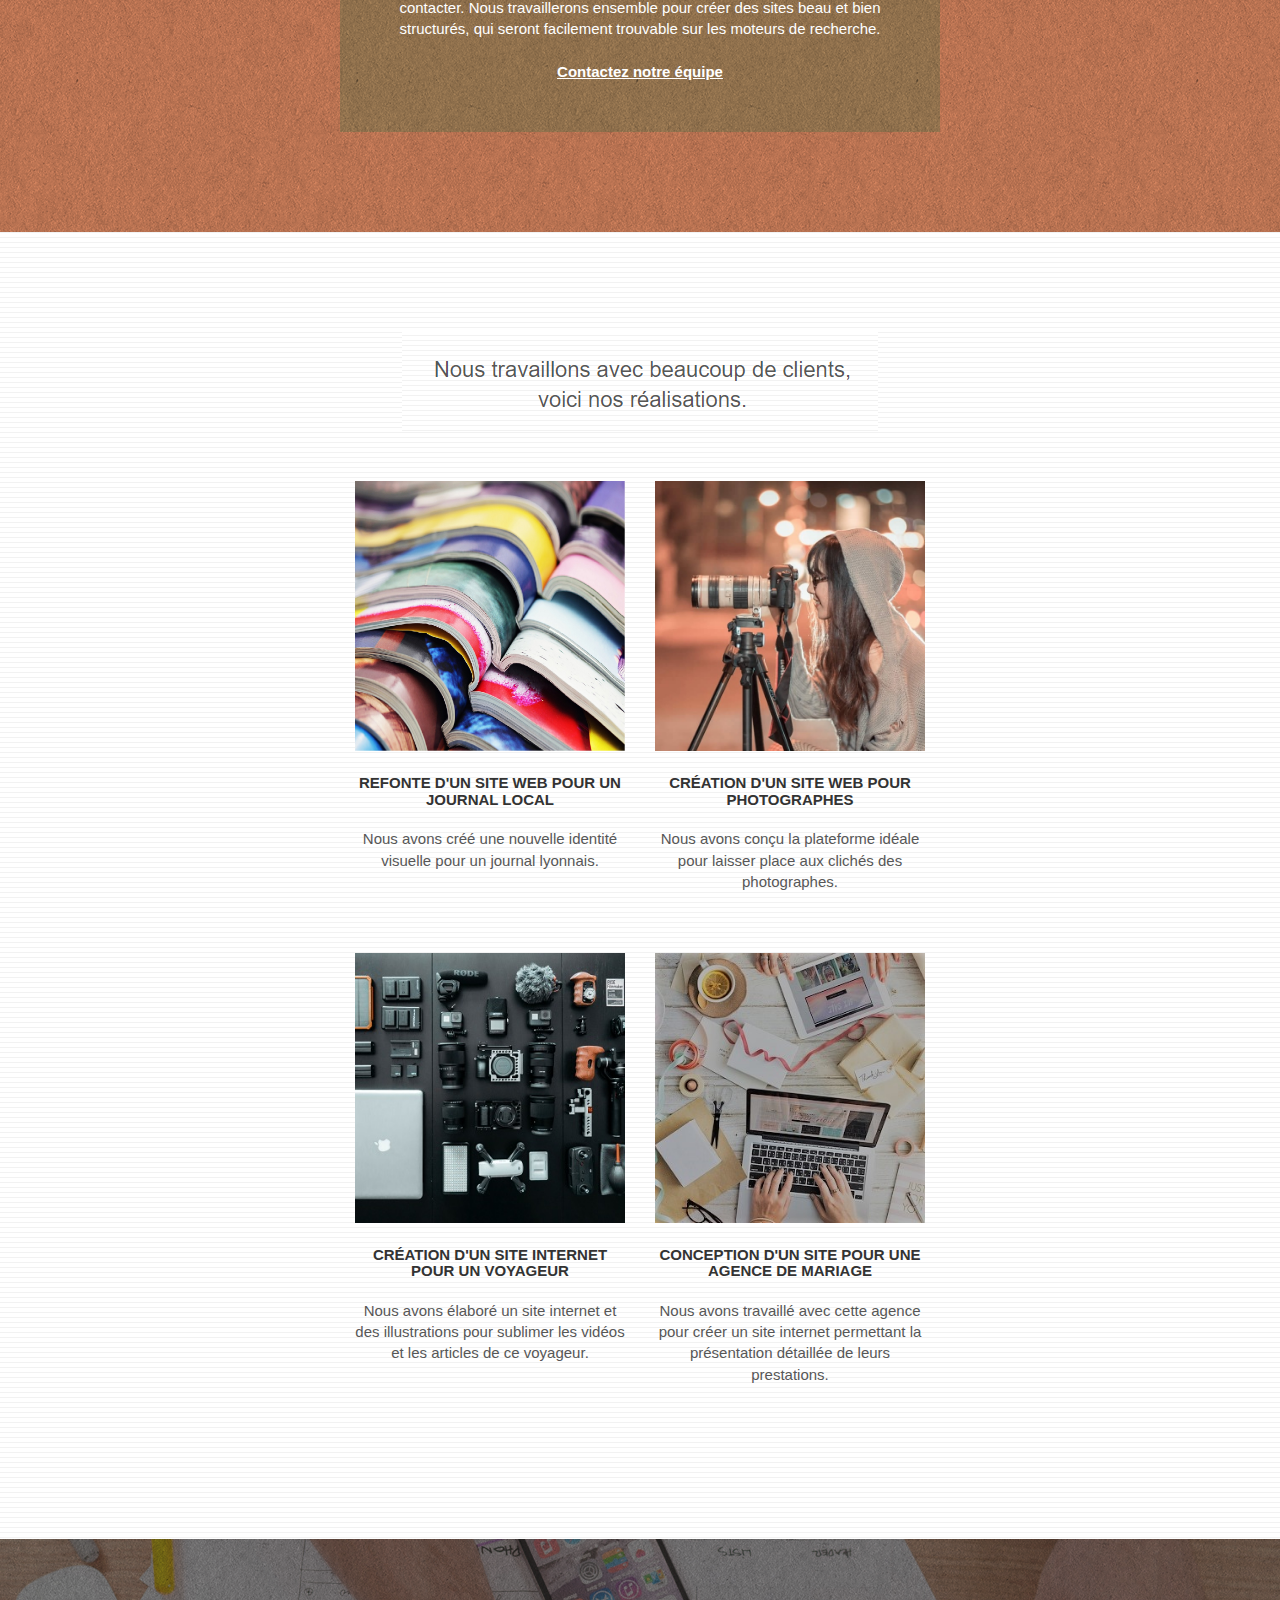
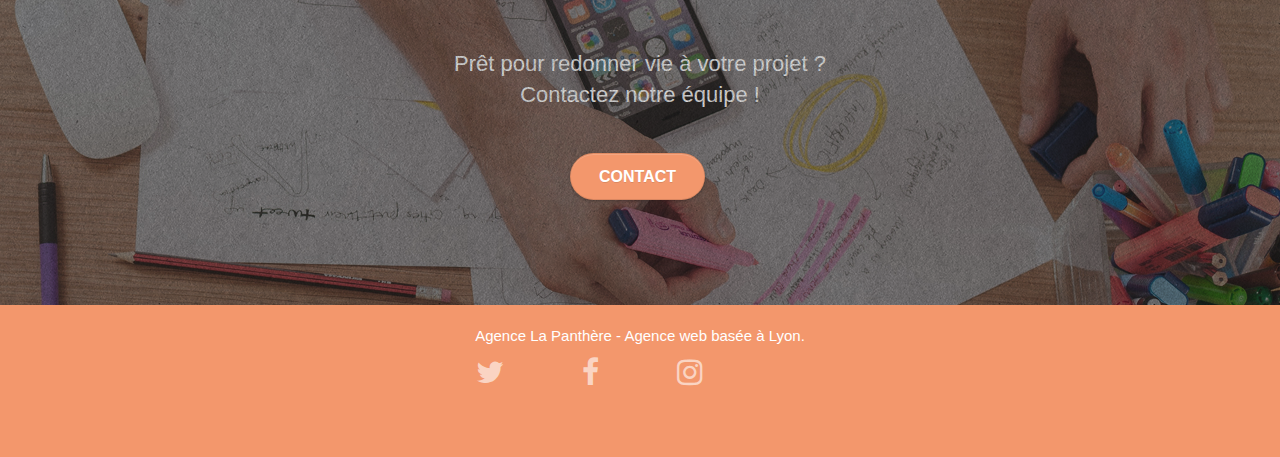
==== commit a4fc7f5d: "modification des parties à améliorer pour seo" ====
--- a/index.html
+++ b/index.html
@@ -1,9 +1,8 @@
 <!doctype html>
-<html lang="Default">
+<html lang="fr">
 <head>
     <meta charset="utf-8">
-    <meta name="keywords" content="seo, google, site web, site internet, agence design paris, agence design, agence design,agence design,agence design,agence design,agence design,agence design,agence design,agence design">
-    <meta name="description" content="">
+    <meta name="description" content="La panthère, agence de webdesign et de stratégie web Française. Dotez-vous d'un site internet responsive et attractif. Augmentez votre visibilité sur internet">
     <meta name="viewport" content="width=device-width, initial-scale=1.0, viewport-fit=cover">
     <link rel="shortcut icon" type="image/png" href="favicon.jpg">
     
@@ -19,7 +18,7 @@
 	<script src="./js/jquery.touchSwipe.js" defer></script>
 	<script src="./js/gmaps.js"></script>
 
-    <title>.</title>
+    <title>La panthère : votre agence de webdesign pour tous vos projets web</title>
 
     
 <!-- Analytics -->
@@ -38,7 +37,7 @@
 		<nav class="navbar row">
 			<div class="navbar-header">
 				<div class="keywords" style="color:#cccccc;font-size:1px;">Agence web à paris, stratégie web, web design, illustrations, design de site web, site web, web, internet, site internet, site</div>
-				<a class="navbar-brand" href="index.html"><img src="img/agence-la-panthere-monochrome.svg" alt="paris web design logo agence web meilleure agence" height="40" /></a>
+				<a class="navbar-brand" href="index.html"><img src="img/agence-la-panthere-monochrome.svg" alt="agence webdesign lyon" height="40" /></a>
 				<div class="keywords" style="color:#cccccc;font-size:1px;">Agence web à paris, stratégie web, web design, illustrations, design de site web, site web, web, internet, site internet, site</div>
 				<button id="nav-toggle" type="button" class="ui-navbar-toggle navbar-toggle" data-toggle="collapse" data-target=".navbar-1">
 					<span class="sr-only">Toggle navigation</span><span class="icon-bar"></span><span class="icon-bar"></span><span class="icon-bar"></span>
@@ -52,7 +51,7 @@
 					<li>
 					</li>
 					<li>
-						<a href="page2.html">page2 &gt;</a>
+						<a href="page2.html">Contact</a>
 					</li>
 				</ul>
 			</div>
@@ -68,7 +67,7 @@
 			<div class="col-sm-12">
 				<img src="img/logo.png" class="center-block image-resize-mode" width="100" alt="Agence La Panthère, agence web paris, création logo paris" />
 				<h1 class="text-center hero-bloc-text tc-white ">
-					Agence La Panthère
+					Agence webdesing Lyon:  La Panthère
 				</h1>
 				<div class="text-center">
 					<a href="page2.html" class="btn btn-lg btn-clean btn-rd cta-hero btn-atomic-tangerine" id="cta-hero">Contact</a>
@@ -227,65 +226,22 @@
 				<div class="row row-no-gutters social">
 					<div class="col-sm-3">
 						<div class="text-center">
-							<a class="social" href="index.html"><span class="fa fa-twitter icon-md"></span></a>
+							<a aria-label="Twitter" class="social" href="https://twitter.com/home"><span class="fa fa-twitter icon-md"></span></a>
 						</div>
 					</div>
 					<div class="col-sm-3">
 						<div class="text-center">
-							<a class="social" href="index.html"><span class="fa fa-facebook icon-md"></span></a>
+							<a aria-label="Facebook" class="social" href="https://www.facebook.com/"><span class="fa fa-facebook icon-md"></span></a>
 						</div>
 					</div>
 					<div class="col-sm-3">
 						<div class="text-center">
-							<a class="social" href="index.html"><span class="fa fa-dribbble icon-md"></span></a>
-						</div>
-					</div>
-					<div class="col-sm-3">
-						<div class="text-center">
-							<a class="social" href="index.html"><span class="fa fa-instagram icon-md"></span></a>
+							<a aria-label="Instagram" class="social" href="https://www.instagram.com/"><span class="fa fa-instagram icon-md"></span></a>
 						</div>
 					</div>
 					<div class="keywords" style="color:#F3976C;">Agence web à paris, stratégie web, web design, illustrations, design de site web, site web, web, internet, site internet, site</div>
 				</div>
-				<div class="row">
-					<div class="col-sm-4">
-						Partenaires
-							<ul>
-								<li><a href="voiture.com">voiture.com</a></li>
-								<li><a href="pizza.com">pizza.com</a></li>
-								<li><a href="matoiture.com">matoiture.com</a></li>
-								<li><a href="immobilierseo.com">immobilierseo.com</a></li>
-							</ul>		
-					</div>
-					<div class="col-sm-4">
-						Annuaires liste 1
-						<ul>
-							<li><a href="annuaireagence.com">annuaireagence.com</a></li>
-							<li><a href="annuaireseo.com">annuaireseo.com</a></li>
-							<li><a href="annuairemarketing.com">annuairemarketing.com</a></li>
-							<li><a href="123seoture.com">123seo.com</a></li>
-							<li><a href="123site.com">123site.com</a></li>
-							<li><a href="annuairewordpress.com">annuairewordpress.com</a></li>
-							<li><a href="listeagence.com">listeagence.com</a></li>
-							<li><a href="meilleuresagencesparis.com">meilleuresagencesparis.com</a></li>
-							<li><a href="listeseo.com">listeseo.com</a></li>
-						</ul>
-					</div>
-					<div class="col-sm-4">
-						Annuaires liste 2
-						<ul>
-							<li><a href="betterseo.com">betterseo.com</a></li>
-							<li><a href="ameliorerseo.com">ameliorerseo.com</a></li>
-							<li><a href="seojuicelien.com">seojuicelien.com</a></li>
-							<li><a href="meilleursliens.com">meilleursliens.com</a></li>
-							<li><a href="liensagogo.com">liensagogo.com</a></li>
-							<li><a href="backlink.com">backlink.com</a></li>
-							<li><a href="linkjuiceannuaire.com">linkjuiceannuaire.com</a></li>
-							<li><a href="remontersurgoogle.com">remontersurgoogle.com</a></li>
-							<li><a href="vraiseofiable.com">vraiseofiable.com</a></li>
-						</ul>
-					</div>
-				</div>
+				
 			</div>
 		</div>
 	</div>
--- a/style.css
+++ b/style.css
@@ -38,7 +38,9 @@
     background-size: cover;
     position: relative;
 }
-
+p{
+    font-size: 15px;
+}
 .bloc .container {
     padding-left: 0;
     padding-right: 0;
@@ -676,10 +678,6 @@
     margin: auto auto auto auto;
 }
 
-p {
-    font-size: 11px;
-}
-
 .tight-width-whitespace {
     max-width: 600px;
     margin: auto auto auto auto;
@@ -775,7 +773,7 @@
 }
 
 .tc-white {
-    color: #F3976C!important;
+    color: #FFFFFF !important;
 }
 
 .btn-atomic-tangerine {
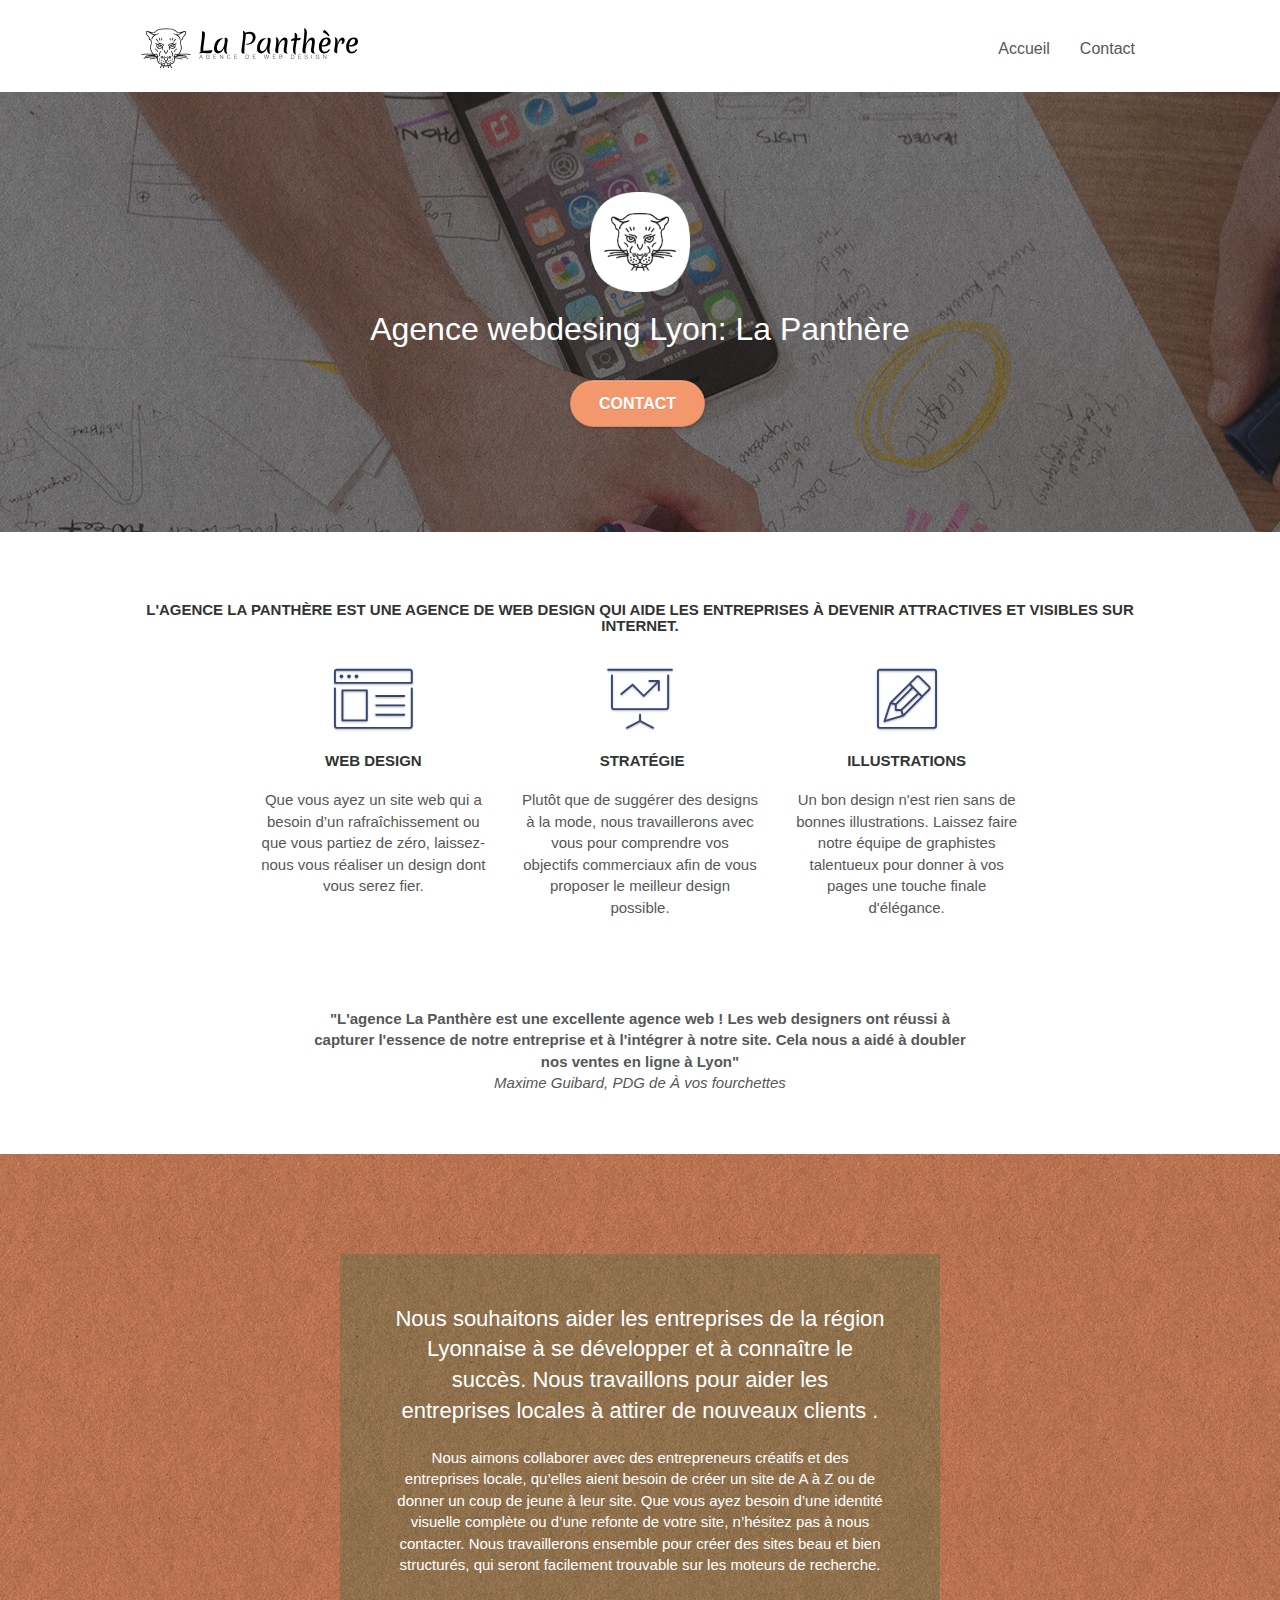
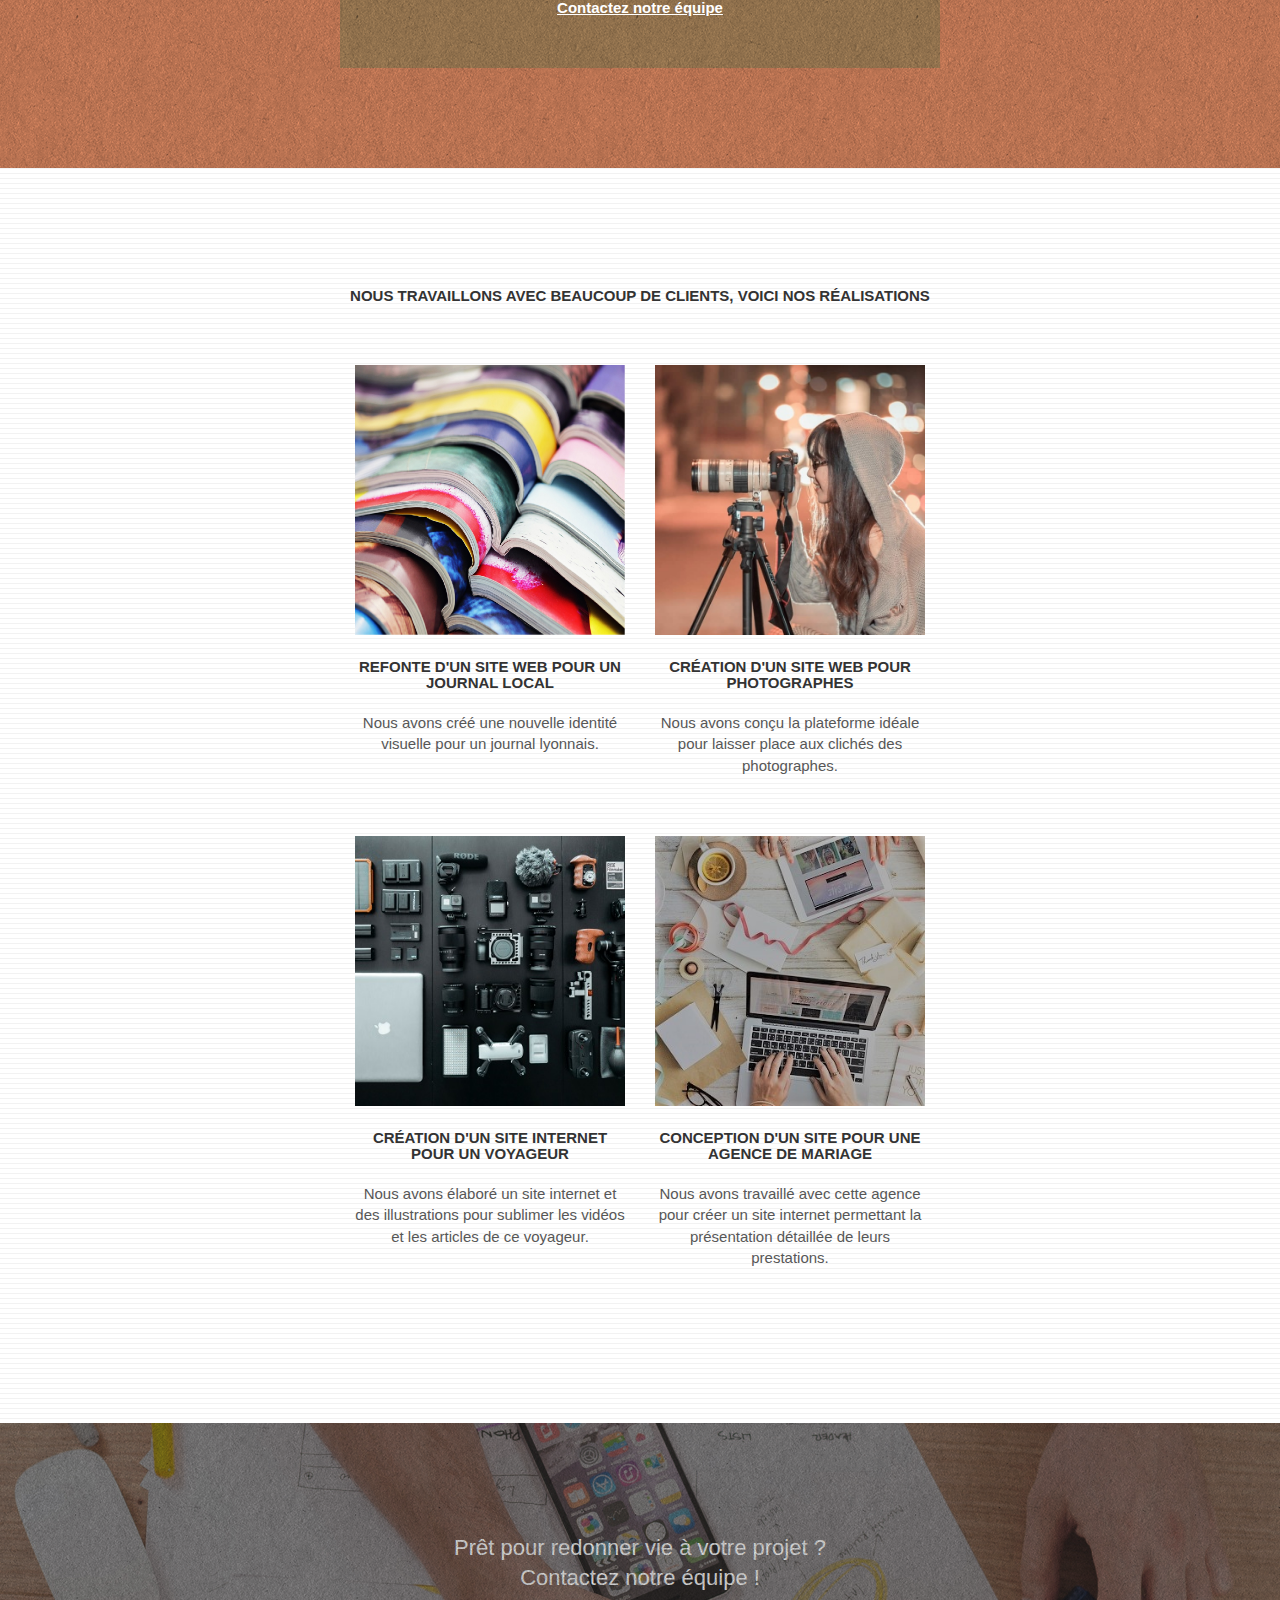
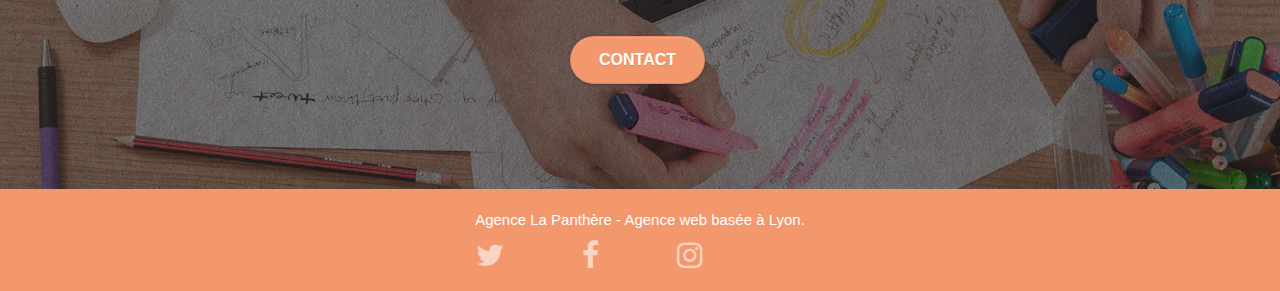
==== commit 11e23d54: "validation w3C, suppression black hat, remplacement des images avec du texte à l'intérieur" ====
--- a/index.html
+++ b/index.html
@@ -36,9 +36,9 @@
 
 		<nav class="navbar row">
 			<div class="navbar-header">
-				<div class="keywords" style="color:#cccccc;font-size:1px;">Agence web à paris, stratégie web, web design, illustrations, design de site web, site web, web, internet, site internet, site</div>
-				<a class="navbar-brand" href="index.html"><img src="img/agence-la-panthere-monochrome.svg" alt="agence webdesign lyon" height="40" /></a>
-				<div class="keywords" style="color:#cccccc;font-size:1px;">Agence web à paris, stratégie web, web design, illustrations, design de site web, site web, web, internet, site internet, site</div>
+				
+				<a class="navbar-brand" href="index.html"><img src="img/agence-la-panthere-monochrome.svg" alt="logo agence webdesign lyon" height="40"></a>
+				
 				<button id="nav-toggle" type="button" class="ui-navbar-toggle navbar-toggle" data-toggle="collapse" data-target=".navbar-1">
 					<span class="sr-only">Toggle navigation</span><span class="icon-bar"></span><span class="icon-bar"></span><span class="icon-bar"></span>
 				</button>
@@ -65,7 +65,7 @@
 	<div class="container bloc-lg">
 		<div class="row tight-width-whitespace">
 			<div class="col-sm-12">
-				<img src="img/logo.png" class="center-block image-resize-mode" width="100" alt="Agence La Panthère, agence web paris, création logo paris" />
+				<img src="img/logo.png" class="center-block image-resize-mode" width="100" alt="Agence La Panthère, agence web paris, création logo paris">
 				<h1 class="text-center hero-bloc-text tc-white ">
 					Agence webdesing Lyon:  La Panthère
 				</h1>
@@ -83,7 +83,8 @@
 	<div class="container bloc-md">
 		<div class="row">
 			<div class="col-sm-12 text-center">
-				<img alt="agence web, agence web paris, web design paris, stratégie web" src="img/title.png" />
+				<H3>L'agence la Panthère est une agence de web design qui aide les entreprises à devenir attractives et visibles sur internet.
+				</H3>
 			</div>
 		</div>
 		<div class="row voffset-lg med-width-whitespace">
@@ -123,8 +124,7 @@
 		</div>
 		<div class="row voffset-lg voffset">
 			<div class="col-xs-12 col-md-8 col-md-offset-2 text-center">
-				<img alt="agence web, agence web paris, web design paris, stratégie web" src="img/citation.png" />
-
+				<p><strong>"L'agence La Panthère est une excellente agence web ! Les web designers ont réussi à capturer l'essence de notre entreprise et à l'intégrer à notre site. Cela nous a aidé à doubler nos ventes en ligne à Lyon"</strong><br><i>Maxime Guibard, PDG de À vos fourchettes</i></p>
 			</div>
 		</div>
 	</div>
@@ -153,12 +153,12 @@
 	<div class="container bloc-lg">
 		<div class="row">
 			<div class="col-sm-12 text-center">
-				<img alt="agence web, agence web paris, web design paris, stratégie web" src="img/title2.png" />
+				<h3>Nous travaillons avec beaucoup de clients, voici nos réalisations</h3>
 			</div>
 		</div>
 		<div class="row tight-width-whitespace portfolio-row">
 			<div class="col-sm-6">
-				<a href="#" data-lightbox="img/1.jpg" data-gallery-id="gallery-1" data-caption="Refonte d'un site web pour un journal local" data-frame="snapshot-lb"><img src="img/1.jpg" alt="paris web design logo agence web meilleure agence et refonte site web journal" class="img-responsive portfolio-thumb" /></a>
+				<a href="#" data-lightbox="img/1.jpg" data-gallery-id="gallery-1" data-caption="Refonte d'un site web pour un journal local" data-frame="snapshot-lb"><img src="img/1.jpg" alt="paris web design logo agence web meilleure agence et refonte site web journal" class="img-responsive portfolio-thumb"></a>
 				<h3 class="mg-md text-center">
 					Refonte d'un site web pour un journal local
 				</h3>
@@ -167,7 +167,7 @@
 				</p>
 			</div>
 			<div class="col-sm-6">
-				<a href="#" data-lightbox="img/2.jpg" data-gallery-id="gallery-1" data-caption="Création d'un site web pour photographes" data-frame="snapshot-lb"><img src="img/2.jpg" class="img-responsive portfolio-thumb" alt="paris web design logo agence web meilleure agence, Création d'un site web pour photographes" /></a>
+				<a href="#" data-lightbox="img/2.jpg" data-gallery-id="gallery-1" data-caption="Création d'un site web pour photographes" data-frame="snapshot-lb"><img src="img/2.jpg" class="img-responsive portfolio-thumb" alt="paris web design logo agence web meilleure agence, Création d'un site web pour photographes"></a>
 				<h3 class="mg-md text-center">
 					Création d'un site web pour photographes
 				</h3>
@@ -178,7 +178,7 @@
 		</div>
 		<div class="row tight-width-whitespace portfolio-row">
 			<div class="col-sm-6">
-				<a href="#" data-lightbox="img/3.bmp" data-gallery-id="gallery-1" data-caption="Création d'un site internet pour un voyageur" data-frame="snapshot-lb"><img src="img/3.bmp" class="img-responsive portfolio-thumb" alt="paris web design logo agence web meilleure agence, Création d'un site web pour voyageur"/></a>
+				<a href="#" data-lightbox="img/3.bmp" data-gallery-id="gallery-1" data-caption="Création d'un site internet pour un voyageur" data-frame="snapshot-lb"><img src="img/3.bmp" class="img-responsive portfolio-thumb" alt="paris web design logo agence web meilleure agence, Création d'un site web pour voyageur"></a>
 				<h3 class="mg-md text-center">
 					Création d'un site internet pour un voyageur
 				</h3>
@@ -187,7 +187,7 @@
 				</p>
 			</div>
 			<div class="col-sm-6">
-				<a href="#" data-lightbox="img/4.bmp" data-gallery-id="gallery-1" data-caption="Conception d'un site pour une agence de mariage" data-frame="snapshot-lb"><img src="img/4.bmp" class="img-responsive portfolio-thumb" alt="paris web design logo agence web meilleure agence, Création d'un site web pour agence de mariage" /></a>
+				<a href="#" data-lightbox="img/4.bmp" data-gallery-id="gallery-1" data-caption="Conception d'un site pour une agence de mariage" data-frame="snapshot-lb"><img src="img/4.bmp" class="img-responsive portfolio-thumb" alt="paris web design logo agence web meilleure agence, Création d'un site web pour agence de mariage"></a>
 				<h3 class="mg-md text-center">
 					Conception d'un site pour une agence de mariage
 				</h3>
@@ -239,7 +239,6 @@
 							<a aria-label="Instagram" class="social" href="https://www.instagram.com/"><span class="fa fa-instagram icon-md"></span></a>
 						</div>
 					</div>
-					<div class="keywords" style="color:#F3976C;">Agence web à paris, stratégie web, web design, illustrations, design de site web, site web, web, internet, site internet, site</div>
 				</div>
 				
 			</div>
